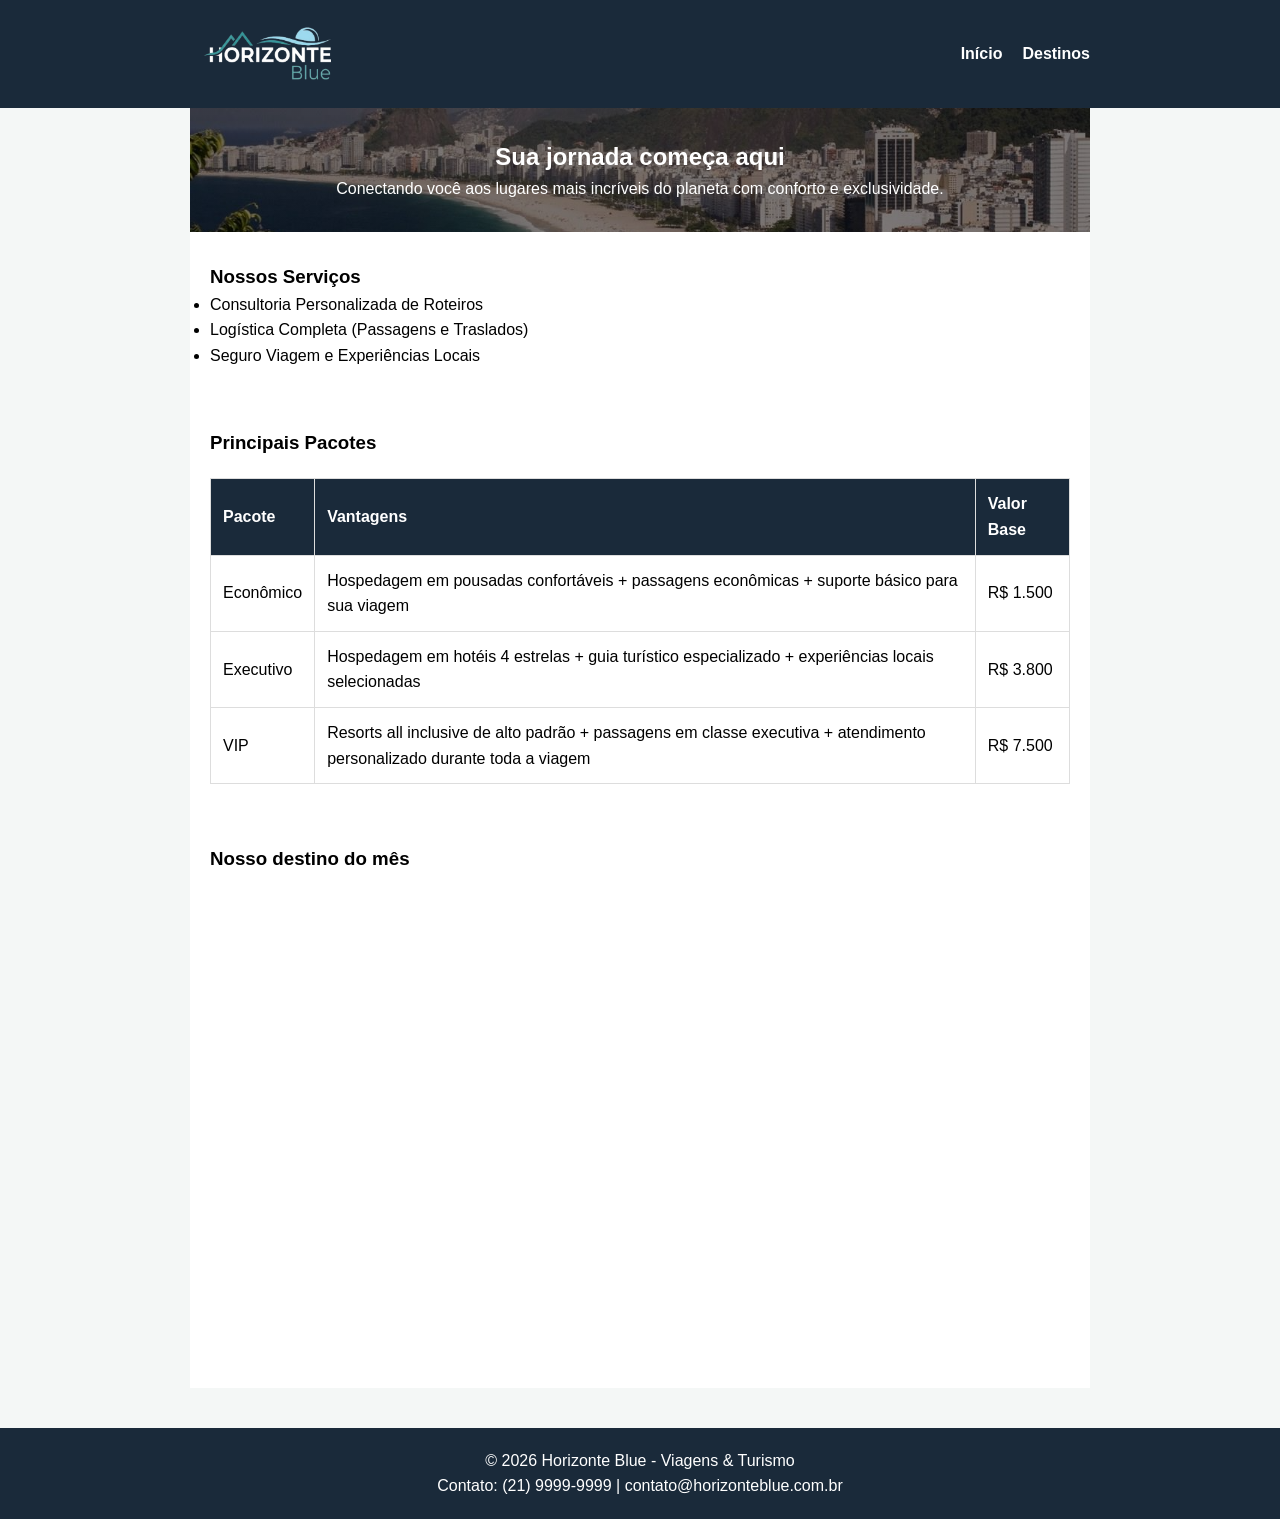
==== index.html @ 54140795 "Add files via upload" ====
<!DOCTYPE html>
<html lang="pt-br">
<head>

<meta charset="UTF-8">
    <meta name="viewport" content="width=device-width, initial-scale=1.0">
    <title>Horizonte Blue | Agência de Viagens</title>
    <link rel="stylesheet" href="style.css">
    <link href="https://fonts.googleapis.com/css2?family=Inter:wght@300;400;600&family=Playfair+Display:ital,wght@0,400;0,700;1,400&display=swap" rel="stylesheet">
</head>

<body>
    <header>
        <div class="container nav-box">
            <div class="logo-area">
                <img src="img/png horizonte 2.png" alt="Horizonte Blue" class="logo">
            </div>



            <nav>
                <ul>
                    <li><a href="index.html">Início</a></li>
                    <li><a href="destinos.html">Destinos</a></li>
                </ul>
            </nav>
        </div>
    </header>

    <main class="container">
        <section class="hero-banner">
            <h2>Sua jornada começa aqui</h2>
            <p>Conectando você aos lugares mais incríveis do planeta com conforto e exclusividade.</p>
        </section>

        <section class="servicos">
            <h3>Nossos Serviços</h3>
            <ul>
                <li>Consultoria Personalizada de Roteiros</li>
                <li>Logística Completa (Passagens e Traslados)</li>
                <li>Seguro Viagem e Experiências Locais</li>
            </ul>
        </section>

        <section class="precos">
            <h3>Principais Pacotes</h3>
            <table>
                <thead>
                    <tr>
                        <th>Pacote</th>
                        <th>Vantagens</th>
                        <th>Valor Base</th>
                    </tr>
                </thead>
                <tbody>
                    <tr>
                        <td>Econômico</td>
                        <td>Hospedagem em pousadas confortáveis + passagens econômicas + suporte básico para sua viagem</td>
                        <td>R$ 1.500</td>
                    </tr>
                    <tr>
                        <td>Executivo</td>
                        <td>Hospedagem em hotéis 4 estrelas + guia turístico especializado + experiências locais selecionadas</td>
                        <td>R$ 3.800</td>
                    </tr>
                    <tr>
                        <td>VIP</td>
                        <td>Resorts all inclusive de alto padrão + passagens em classe executiva + atendimento personalizado durante toda a viagem</td>
                        <td>R$ 7.500</td>
                    </tr>
                </tbody>
            </table>
        </section>

        <section class="video">
            <h3>Nosso destino do mês</h3>
            <div class="video-container">
                <iframe src="https://www.youtube.com/embed/Xd2xr7zIFyk?si=4q5ialPqoXwTx75Y" title="YouTube video player" frameborder="0" allowfullscreen></iframe>
            </div>
        </section>
    </main>

    <footer>
        <p>&copy; 2026 Horizonte Blue - Viagens & Turismo</p>
        <p>Contato: (21) 9999-9999 | contato@horizonteblue.com.br</p>
    </footer>
</body>
</html>
---- style.css ----
/*Base */
* { margin: 0; padding: 0; box-sizing: border-box; }
body { font-family: Arial, sans-serif; background-color: #f4f7f6; line-height: 1.6; }
.container { max-width: 900px; margin: 0 auto; background: white; }

/* Cabeçalho */
header { background-color: #1a2a3a; color: white; padding: 20px; }
.nav-box { display: flex; justify-content: space-between; align-items: center; background: none; }
nav ul { list-style: none; display: flex; }
nav ul li { margin-left: 20px; }
nav ul li a { color: white; text-decoration: none; font-weight: bold; }

.logo {
    max-width: 160px;
    height: auto;
    display: block;
}

/* Banner */
.hero-banner {

    background-image: linear-gradient(rgba(0, 0, 0, 0.5), rgba(0, 0, 0, 0.5)),  url("img/paisagem\ rj.jpg"); 
    background-size: cover;
    background-position: center;
    background-repeat: no-repeat;
    
    display: flex;
    flex-direction: column;
    justify-content: center;
    align-items: center;
    text-align: center;
    color: white; 
}

/* Tabelas e Listas */
section { padding: 30px 20px; }
table { width: 100%; border-collapse: collapse; margin-top: 20px; }
th, td { border: 1px solid #ddd; padding: 12px; text-align: left; }
th { background-color: #1a2a3a; color: white; }

/* Seção de Filtros */
.filtros {
    background: #ffffff;
    padding: 30px;
    border-bottom: 1px solid #eee;
    text-align: center;
}

.filtros h3 {
    margin-bottom: 20px;
    color: #1a2a3a;
}

/* Container */
.filtros-container {
    display: flex;
    justify-content: center;
    gap: 20px;
    flex-wrap: wrap;
}

.filtro-item {
    display: flex;
    align-items: center;
    background: #f0f2f5;
    padding: 8px 18px;
    border-radius: 20px;
    border: 1px solid #ddd;
    cursor: pointer;
    transition: background 0.3s;
}

.filtro-item:hover {
    background: #e2e6ea;
}

.filtro-item input[type="checkbox"] {
    margin-right: 10px;
    accent-color: #e67e22; 
    width: 16px;
    height: 16px;
}

/* Vídeo */
.video-container { position: relative; padding-bottom: 56.25%; height: 0; overflow: hidden; }
.video-container iframe { position: absolute; top: 0; left: 0; width: 100%; height: 100%; }

/* Cards */
.grid-destinos { display: grid; grid-template-columns: 1fr 1fr; gap: 20px; }
.card { border: 1px solid #eee; border-radius: 8px; overflow: hidden; box-shadow: 0 2px 5px rgba(0,0,0,0.1); }
.card img { width: 100%; height: 200px; object-fit: cover; }
.card-info { padding: 15px; }
.card-info dt { font-weight: bold; color: #e67e22; margin-top: 10px; }
.card-info dd { margin-left: 0; margin-bottom: 5px; font-size: 0.9em; }

/* Formulário */
.form-box { background: #f9f9f9; padding: 25px; border-radius: 5px; }
label { display: block; margin: 10px 0 5px; font-weight: bold; }
input, textarea { width: 100%; padding: 10px; margin-bottom: 15px; border: 1px solid #ccc; border-radius: 4px; }
button { background: #27ae60; color: white; border: none; padding: 12px 20px; cursor: pointer; border-radius: 4px; font-weight: bold; }

/* Rodapé */
footer { background: #1a2a3a; color: white; text-align: center; padding: 20px; margin-top: 40px; }

/* Centralizar formulário de login na tela */
.form-container-central {
    display: flex;
    justify-content: center;
    align-items: center;
    min-height: 70vh;
}

/* Melhorar inputs e feedback */
input:focus {
    border-color: #e67e22;
    outline: none;
}

#msgFeedback, #msgErroLogin, #msgSucessoLogin {
    font-size: 0.9em;
    padding: 5px;
    border-radius: 4px;
}
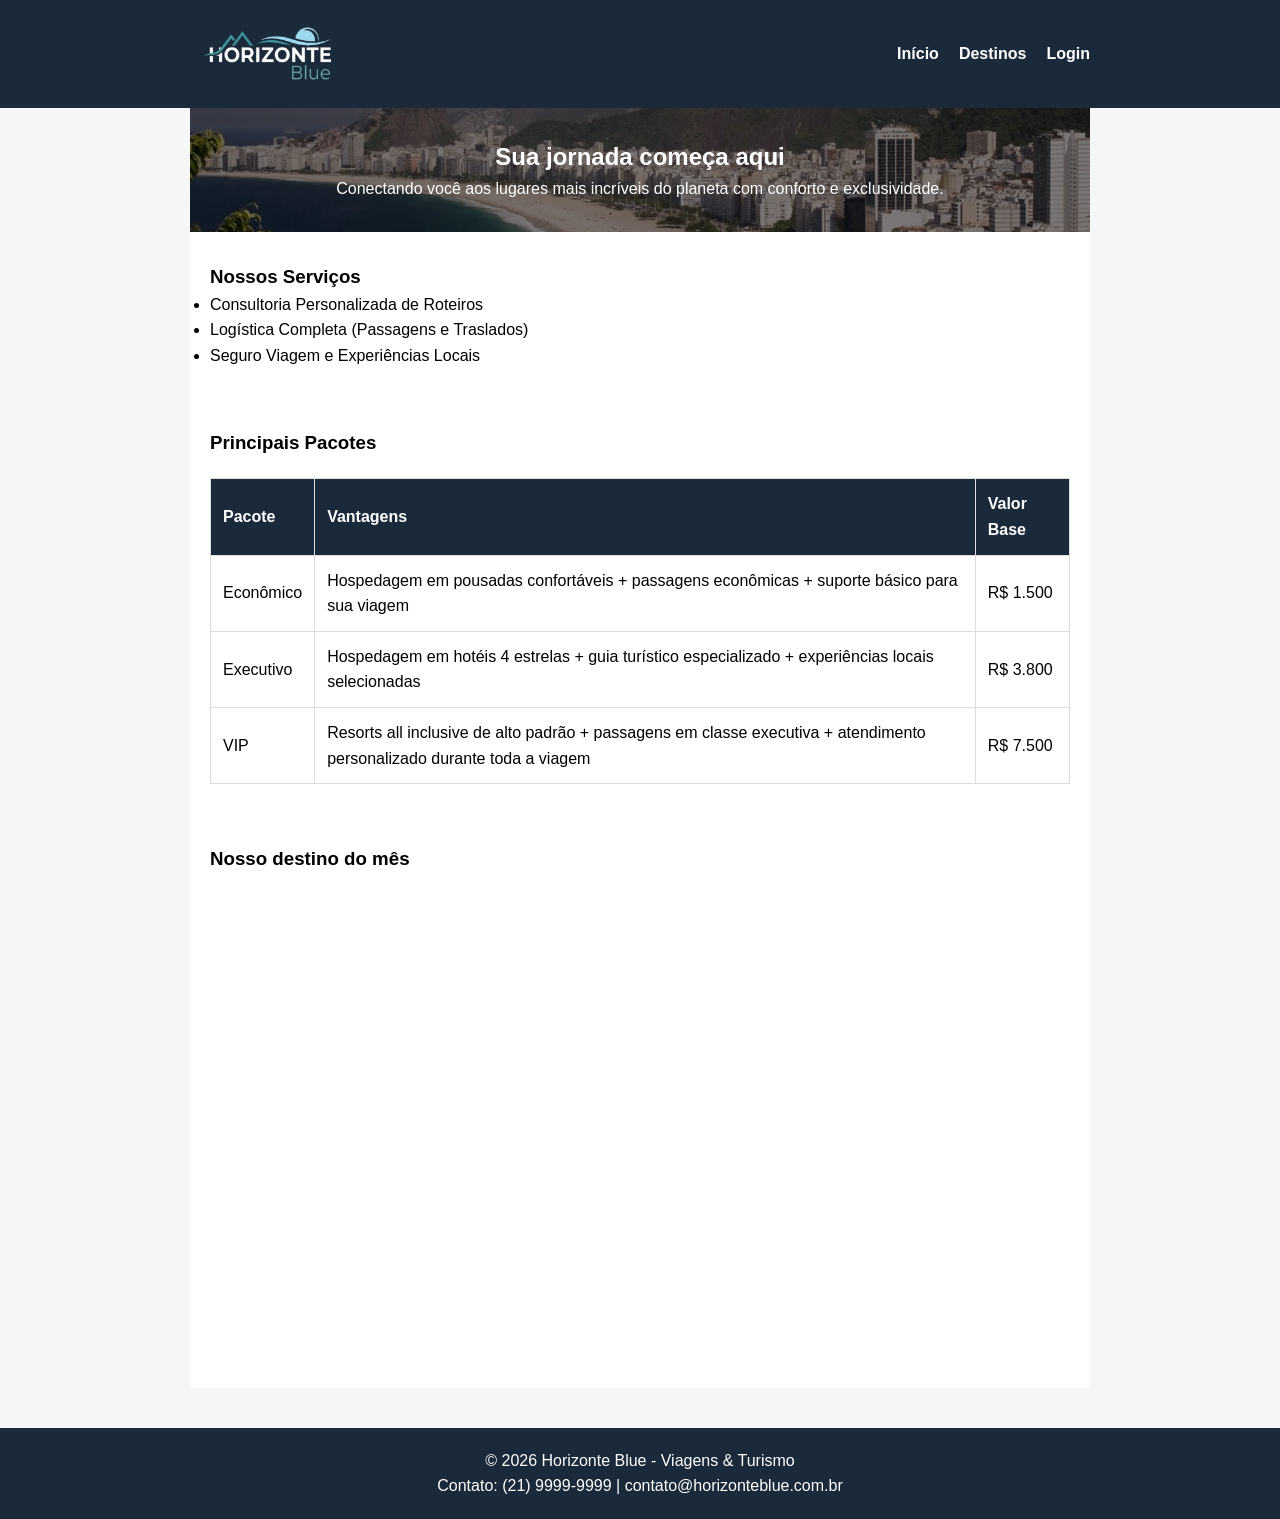
==== commit aa073ba8: "Update index.html" ====
--- a/index.html
+++ b/index.html
@@ -1,27 +1,21 @@
 <!DOCTYPE html>
 <html lang="pt-br">
 <head>
-
-<meta charset="UTF-8">
-    <meta name="viewport" content="width=device-width, initial-scale=1.0">
-    <title>Horizonte Blue | Agência de Viagens</title>
+    <meta charset="UTF-8">
+    <title>Horizonte Blue | Home</title>
     <link rel="stylesheet" href="style.css">
-    <link href="https://fonts.googleapis.com/css2?family=Inter:wght@300;400;600&family=Playfair+Display:ital,wght@0,400;0,700;1,400&display=swap" rel="stylesheet">
 </head>
-
 <body>
     <header>
         <div class="container nav-box">
             <div class="logo-area">
-                <img src="img/png horizonte 2.png" alt="Horizonte Blue" class="logo">
+                <img src="img/png horizonte 2.png" alt="Fynar" class="logo">
             </div>
-
-
-
             <nav>
                 <ul>
                     <li><a href="index.html">Início</a></li>
                     <li><a href="destinos.html">Destinos</a></li>
+                    <li><a href="login.html">Login</a></li>
                 </ul>
             </nav>
         </div>
@@ -85,4 +79,4 @@
         <p>Contato: (21) 9999-9999 | contato@horizonteblue.com.br</p>
     </footer>
 </body>
-</html>+</html>
